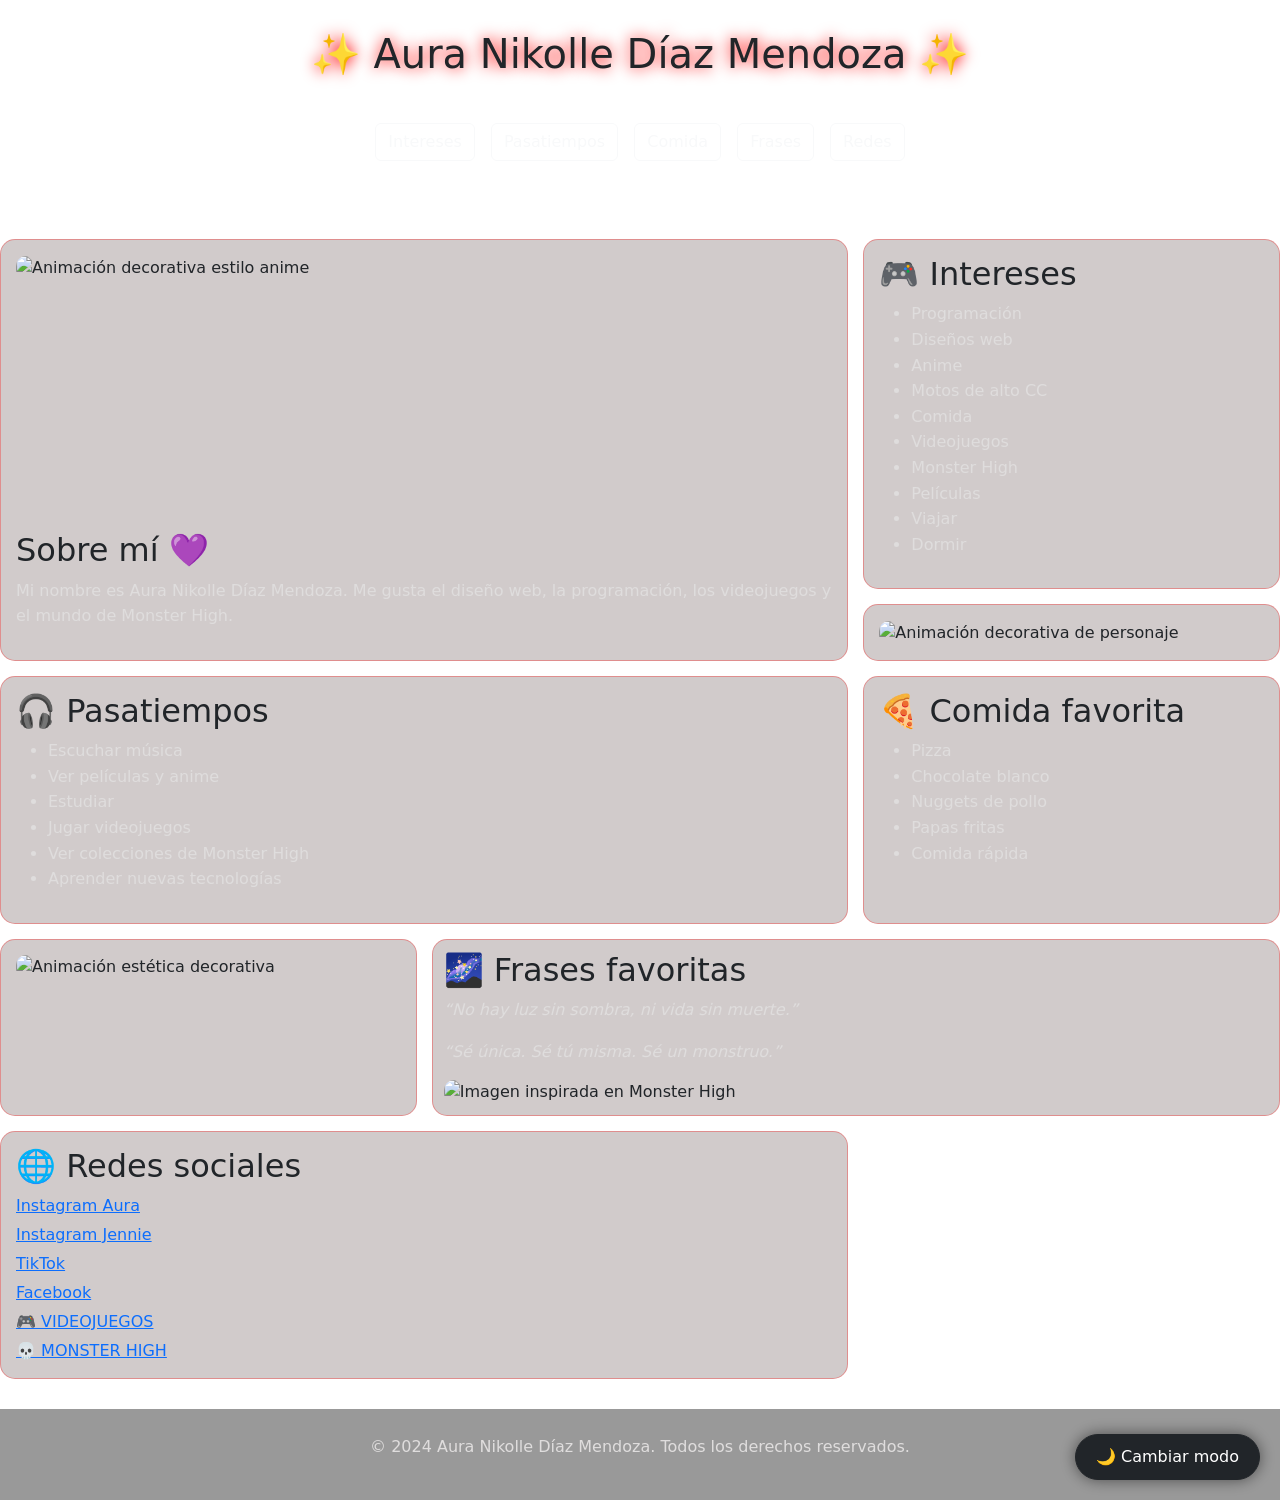
==== index.html @ 09f4bcb3 "Add files via upload" ====
<!DOCTYPE html>
<html lang="es">

<head>
    <meta charset="UTF-8">
    <meta name="viewport" content="width=device-width, initial-scale=1.0">
    <title>RUBYJANE</title>

    <link rel="stylesheet" href="hojastyle.css">
    <link href="https://cdn.jsdelivr.net/npm/bootstrap@5.3.7/dist/css/bootstrap.min.css" rel="stylesheet">
</head>

<body>

    <!-- FONDO -->
    <div class="fondo"></div>

    <!-- HEADER -->
    <header class="encabezado">
        <h1>✨ Aura Nikolle Díaz Mendoza ✨</h1>

        <!-- NAVEGACIÓN -->
        <nav>
            <nav class="d-flex justify-content-center flex-wrap gap-3">

            <a class="btn btn-outline-light" href="#intereses">
    Intereses
</a>

<a class="btn btn-outline-light" href="#pasatiempos">
    Pasatiempos
</a>

<a class="btn btn-outline-light" href="#comida">
    Comida
</a>

<a class="btn btn-outline-light" href="#frases">
    Frases
</a>

<a class="btn btn-outline-light" href="#redes">
    Redes 
</a>

            
        </nav>
    </header>

    <!-- CONTENIDO PRINCIPAL -->
    <main class="container mt-5"></main>

        <section class="album">

            <!-- PRESENTACIÓN -->
            <section class="bloque grande">

                <img src="https://media1.giphy.com/media/v1.Y2lkPTc5MGI3NjExNXUxYmFoaTZyajF5MXd4aGpyZXR3bWY3YmZxMGVrMWdsemh5dHF2dSZlcD12MV9pbnRlcm5hbF9naWZfYnlfaWQmY3Q9Zw/qThCfVLfenQpU0jGAy/giphy.gif"
                    alt="Animación decorativa estilo anime">

                <div class="texto">
                    <h2>Sobre mí 💜</h2>

                    <p>
                        Mi nombre es Aura Nikolle Díaz Mendoza.
                        Me gusta el diseño web, la programación,
                        los videojuegos y el mundo de Monster High.
                    </p>
                </div>

            </section>

            <!-- INTERESES -->
            <section class="bloque" id="intereses">

                <h2>🎮 Intereses</h2>

                <ul>
                    <li>Programación</li>
                    <li>Diseños web</li>
                    <li>Anime</li>
                    <li>Motos de alto CC</li>
                    <li>Comida</li>
                    <li>Videojuegos</li>
                    <li>Monster High</li>
                    <li>Películas</li>
                    <li>Viajar</li>
                    <li>Dormir</li>
                </ul>

            </section>

            <!-- IMAGEN -->
            <section class="bloque">

                <img src="https://media1.giphy.com/media/v1.Y2lkPTc5MGI3NjExdHk0OGUzcHRheG5rYTc1Z3p5cjByM294bmszMzJuMWg2bjdkMDdhOCZlcD12MV9pbnRlcm5hbF9naWZfYnlfaWQmY3Q9Zw/sThfmsbkdlH8DTZvnz/giphy.gif"
                    alt="Animación decorativa de personaje">

            </section>

            <!-- PASATIEMPOS -->
            <section class="bloque ancho" id="pasatiempos">

                <h2>🎧 Pasatiempos</h2>

                <ul>
                    <li>Escuchar música</li>
                    <li>Ver películas y anime</li>
                    <li>Estudiar</li>
                    <li>Jugar videojuegos</li>
                    <li>Ver colecciones de Monster High</li>
                    <li>Aprender nuevas tecnologías</li>
                </ul>

            </section>

            <!-- COMIDA -->
            <section class="bloque" id="comida">

                <h2>🍕 Comida favorita</h2>

                <ul>
                    <li>Pizza</li>
                    <li>Chocolate blanco</li>
                    <li>Nuggets de pollo</li>
                    <li>Papas fritas</li>
                    <li>Comida rápida</li>
                </ul>

            </section>

            <!-- IMAGEN -->
            <section class="bloque">

                <img src="https://media1.giphy.com/media/v1.Y2lkPTc5MGI3NjExd2x4bmx2dDRpbXczZzRicTdvaW8yd2lqZXNmb2N4d2ZpOTQyMDhqMCZlcD12MV9pbnRlcm5hbF9naWZfYnlfaWQmY3Q9Zw/OcPmiBirmlfzuXjeIo/giphy.gif"
                    alt="Animación estética decorativa">

            </section>

            <!-- FRASES -->
            <section class="bloque imagen-horizontal" id="frases">

                <h2>🌌 Frases favoritas</h2>

                <blockquote>
                    “No hay luz sin sombra, ni vida sin muerte.”
                </blockquote>

                <blockquote>
                    “Sé única. Sé tú misma. Sé un monstruo.”
                </blockquote>

                <img src="https://i.pinimg.com/1200x/f6/94/2b/f6942b6aa889c56c59e4c6f7d154dda9.jpg"
                    alt="Imagen inspirada en Monster High">

            </section>

            <!-- REDES -->
            <section class="bloque ancho" id="redes">

                <h2>🌐 Redes sociales</h2>

                <a href="https://www.instagram.com/au_rita006?igsh=cmRudTRwMTd6bnhn&utm_source=qr"
                    target="_blank"
                    rel="noopener noreferrer">

                    Instagram Aura

                </a>

                <a href="https://www.instagram.com/jennierubyjane?igsh=MW5zdmxsejlyd2MzZg=="
                    target="_blank"
                    rel="noopener noreferrer">

                    Instagram Jennie 

                </a>

                <a href="https://www.tiktok.com/@hwang_hj0?_r=1&_t=ZS-9573WCCHrjZ"
                    target="_blank"
                    rel="noopener noreferrer">

                    TikTok 

                </a>

                <a href="https://www.facebook.com/profile.php?id=61586110876507"
                    target="_blank"
                    rel="noopener noreferrer">

                    Facebook 

                </a>

                <a href="juegos.html">
                    🎮 VIDEOJUEGOS
                </a>

                <a href="monster.html">
                    💀 MONSTER HIGH
                </a>

            </section>

        </section>

    </main>

    <!-- FOOTER -->
    <footer class="footer">

        <p>
            &copy; 2024 Aura Nikolle Díaz Mendoza. Todos los derechos reservados.
        </p>

        <script src="script.js"></script>

<script src="https://cdn.jsdelivr.net/npm/bootstrap@5.3.7/dist/js/bootstrap.bundle.min.js"></script>

<button id="modoBtn" class="btn btn-dark boton-modo">
    🌙 Cambiar modo
</button>

    </footer>

</body>

</html>
---- hojastyle.css ----
*{
    margin: 0;
    padding: 0;
    box-sizing: border-box;
}

body{
    font-family: Arial, Helvetica, sans-serif;
    overflow-x: hidden;
    transition: 0.4s;
}

.fondo{
    position: fixed;
    width: 100%;
    height: 100%;
    background: url("https://media2.giphy.com/media/v1.Y2lkPTc5MGI3NjExN3E1eXN5d2U3cHBtbnB2ZDBjYXQ0eXYydWhzeDl0NG15d3NpNHpoayZlcD12MV9pbnRlcm5hbF9naWZfYnlfaWQmY3Q9Zw/IhjzIRlsoPqZJOx3Au/giphy.gif") no-repeat center center/cover;

    filter: brightness(0.3);

    z-index: -1;

    transition: 0.4s;
}

.encabezado{
    text-align: center;
    padding: 30px;
}

nav{
    margin-top: 20px;

    display: flex;
    justify-content: center;
    flex-wrap: wrap;
    gap: 10px;
}


.contenedor{
    width: 95%;
    max-width: 1200px;
    margin: auto;
    padding: 30px;

    backdrop-filter: blur(10px);
}


.album{
    display: grid;

    grid-template-columns: repeat(3, 1fr);

    grid-auto-rows: auto;

    gap: 15px;
}


.bloque{
    position: relative;

    background: rgba(178, 168, 168, 0.6);

    border: 1px solid rgba(255,0,0,0.3);

    border-radius: 15px;

    overflow: hidden;

    padding: 15px;

    transition: 0.4s;
}


.bloque:hover{
    transform: scale(1.03);

    box-shadow: 0 0 20px red;
}


.bloque img{
    width: 100%;

    height: 100%;

    object-fit: cover;

    border-radius: 10px;
}

.bloque.imagen-horizontal{
    grid-column: span 2;

    padding: 11px;
}

.bloque.imagen-horizontal img{
    width: 100%;

    height: auto;

    display: block;

    border-radius: 10px;

    margin-top: 10px;
}


.texto{
    position: absolute;

    bottom: 15px;

    left: 15px;
}


.grande{
    grid-column: span 2;

    grid-row: span 2;
}

.ancho{
    grid-column: span 2;
}

h1{
    font-size: 2.8em;

    color: #ff1a1a;

    text-shadow: 0 0 15px red;
}

h2{
    margin-bottom: 10px;

    color: #ff4d4d;
}

p,
li,
blockquote{
    color: #dfdddd;

    line-height: 1.6;
}


ul{
    padding-left: 20px;
}

a{
    display: block;

    color: #ff1a1a;

    text-decoration: none;

    margin-top: 5px;

    transition: 0.3s;
}

a:hover{
    color: rgb(29, 24, 24);

    text-shadow: 0 0 10px red;
}


blockquote{
    margin-bottom: 15px;

    font-style: italic;
}


.footer{
    text-align: center;

    padding: 25px;

    margin-top: 30px;

    background: rgba(0,0,0,0.4);

    backdrop-filter: blur(5px);
}


.boton-modo{
    position: fixed;

    bottom: 20px;

    right: 20px;

    z-index: 1000;

    border-radius: 50px !important;

    padding: 10px 20px !important;

    box-shadow: 0 0 15px rgba(0,0,0,0.5);
}

.modo-oscuro{
    background: #111;

    color: white;

    transition: 0.4s;
}


.modo-oscuro .encabezado{
    background: rgba(0,0,0,0.5);
}


.modo-oscuro .bloque{
    background: rgba(30,30,30,0.85);

    border: 1px solid rgba(255,255,255,0.1);

    color: white;

    box-shadow: 0 0 10px rgba(255,255,255,0.1);
}

.modo-oscuro .bloque:hover{
    box-shadow: 0 0 20px #ff4d4d;
}

.modo-oscuro h1{
    color: #ff8080;

    text-shadow: 0 0 15px #ff4d4d;
}

.modo-oscuro h2{
    color: #ff9d9d;
}

.modo-oscuro p,
.modo-oscuro li,
.modo-oscuro blockquote{
    color: #f1f1f1;
}

.modo-oscuro a{
    color: #ff9de6;
}

.modo-oscuro a:hover{
    color: white;

    text-shadow: 0 0 10px #ff4d4d;
}

.modo-oscuro .footer{
    background: rgba(0,0,0,0.8);

    color: white;
}

.modo-oscuro .fondo{
    filter: brightness(0.15);
}


@media(max-width: 900px){

    .album{
        grid-template-columns: repeat(2, 1fr);
    }

}

@media(max-width: 600px){

    .album{
        grid-template-columns: 1fr;
    }

    .grande,
    .ancho,
    .bloque.imagen-horizontal{
        grid-column: span 1;
    }

    h1{
        font-size: 2em;
    }

}
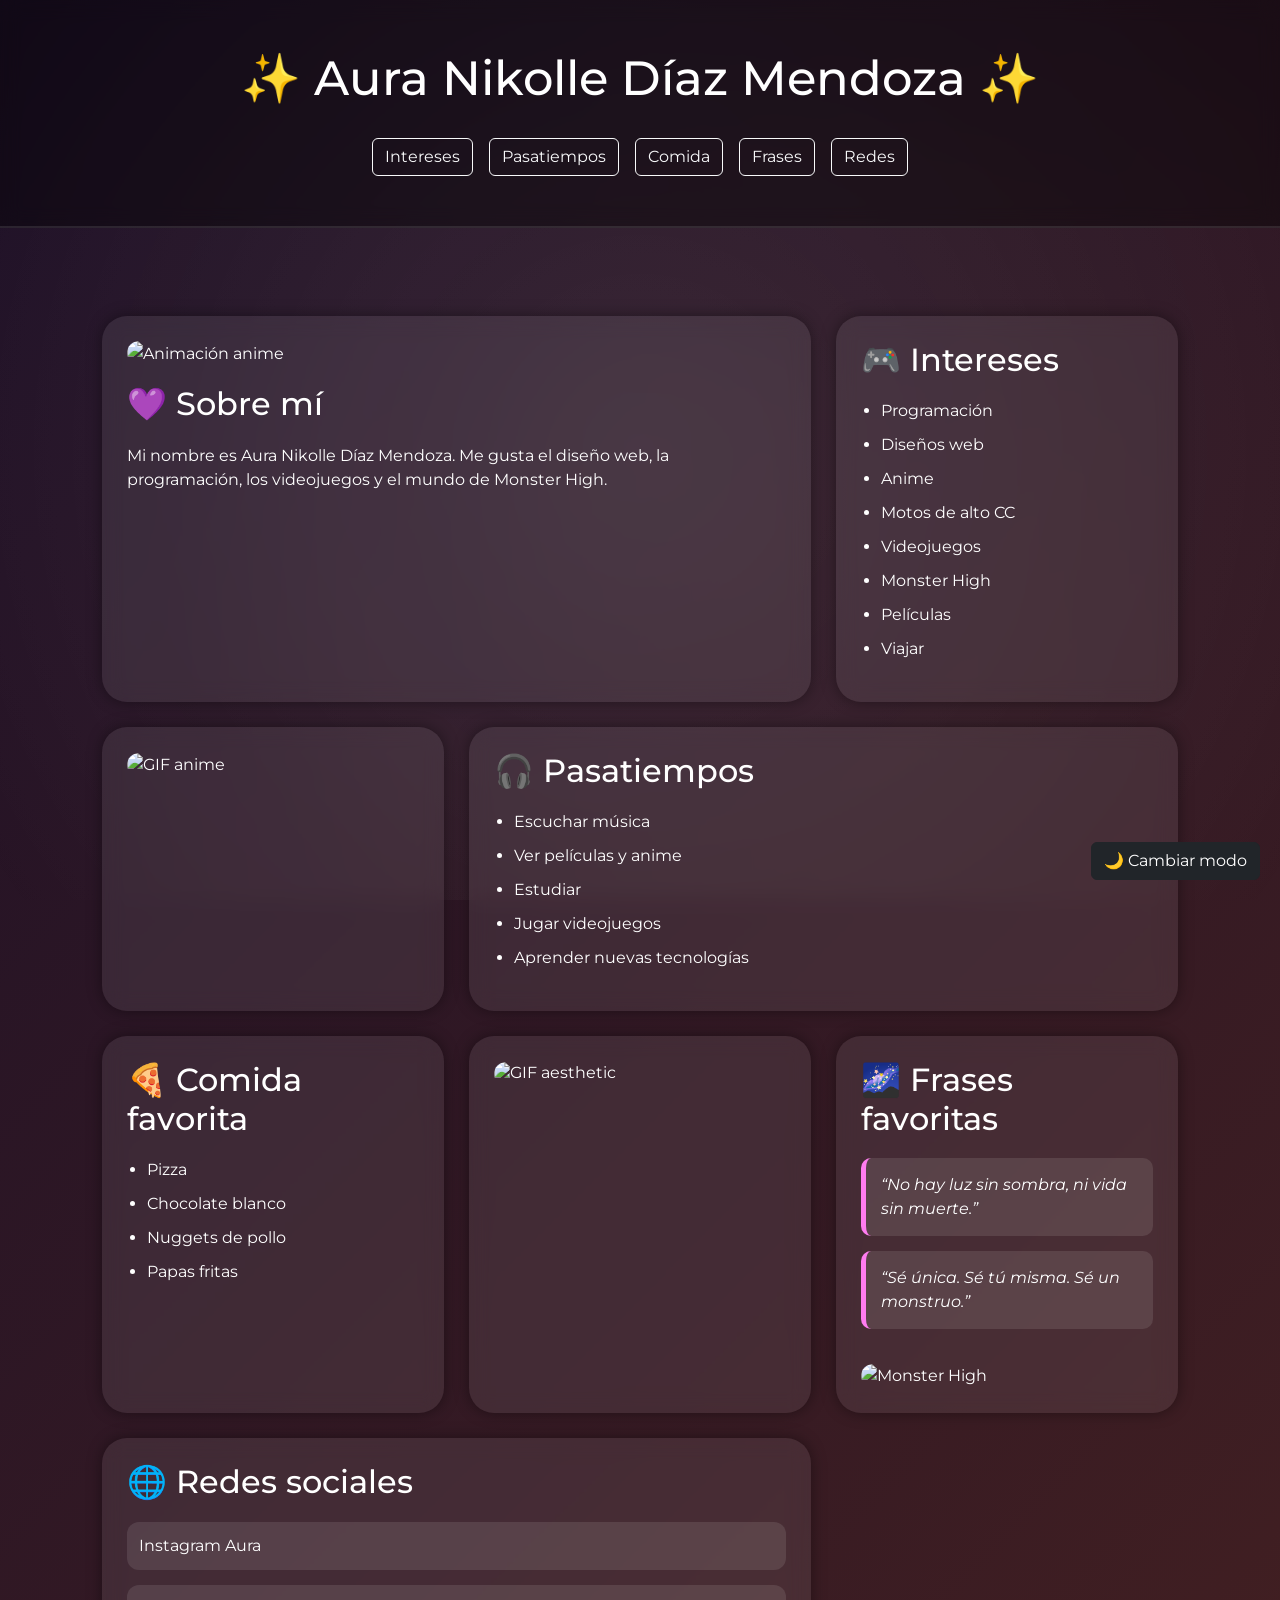
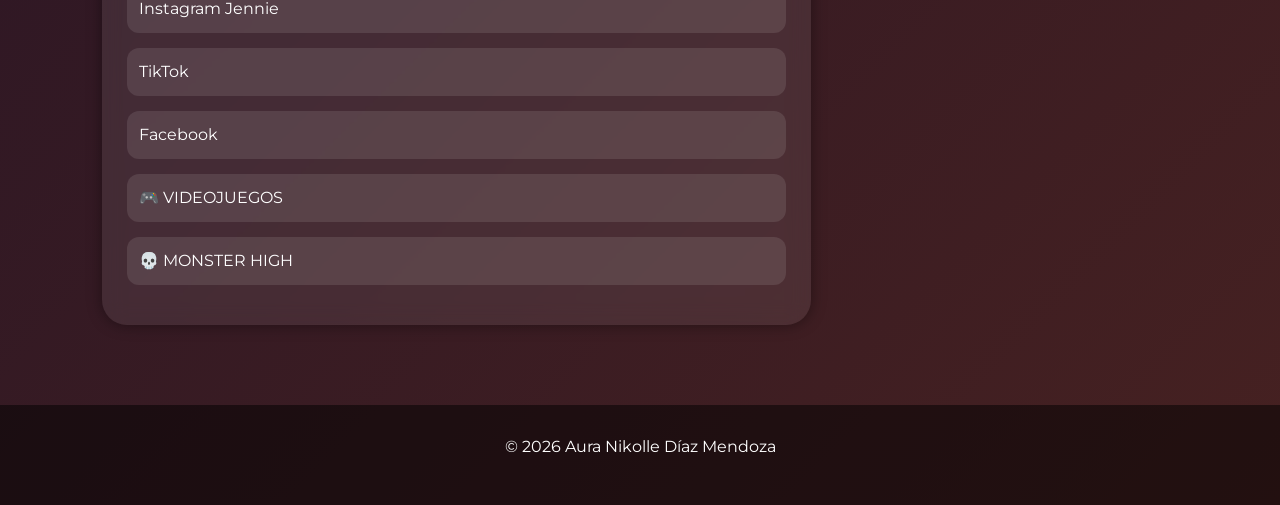
==== commit 5cdde18b: "Add files via upload" ====
--- a/index.html
+++ b/index.html
@@ -2,75 +2,234 @@
 <html lang="es">
 
 <head>
+
     <meta charset="UTF-8">
+
     <meta name="viewport" content="width=device-width, initial-scale=1.0">
+
     <title>RUBYJANE</title>
 
-    <link rel="stylesheet" href="hojastyle.css">
-    <link href="https://cdn.jsdelivr.net/npm/bootstrap@5.3.7/dist/css/bootstrap.min.css" rel="stylesheet">
+    <link href="https://cdn.jsdelivr.net/npm/bootstrap@5.3.7/dist/css/bootstrap.min.css"
+        rel="stylesheet">
+
+    <link href="https://fonts.googleapis.com/css2?family=Montserrat:wght@300;600&display=swap"
+        rel="stylesheet">
+
+    <style>
+
+        body {
+            margin: 0;
+            font-family: 'Montserrat', sans-serif;
+            background: linear-gradient(135deg, #1d1027, #462121);
+            color: white;
+            overflow-x: hidden;
+        }
+
+        .fondo {
+            position: fixed;
+            width: 100%;
+            height: 100%;
+            background: radial-gradient(circle, rgba(255,255,255,0.08), transparent);
+            z-index: -1;
+        }
+
+        .encabezado {
+            text-align: center;
+            padding: 50px 20px;
+            background: rgba(0,0,0,0.4);
+            backdrop-filter: blur(10px);
+            border-bottom: 2px solid rgba(255,255,255,0.1);
+        }
+
+        .encabezado h1 {
+            margin-bottom: 30px;
+            font-size: 3rem;
+        }
+
+        .album {
+            display: grid;
+            grid-template-columns: repeat(auto-fit, minmax(300px, 1fr));
+            gap: 25px;
+            padding: 40px 20px;
+        }
+
+        .bloque {
+            background: rgba(255,255,255,0.08);
+            padding: 25px;
+            border-radius: 25px;
+            backdrop-filter: blur(10px);
+            box-shadow: 0 0 15px rgba(0,0,0,0.4);
+            transition: 0.3s;
+        }
+
+        .bloque:hover {
+            transform: translateY(-5px);
+        }
+
+        .grande {
+            grid-column: span 2;
+        }
+
+        .ancho {
+            grid-column: span 2;
+        }
+
+        .imagen-horizontal img {
+            width: 100%;
+            margin-top: 20px;
+            border-radius: 20px;
+        }
+
+        .bloque img {
+            width: 100%;
+            border-radius: 20px;
+            object-fit: cover;
+        }
+
+        .texto {
+            margin-top: 20px;
+        }
+
+        h2 {
+            margin-bottom: 20px;
+        }
+
+        ul {
+            padding-left: 20px;
+        }
+
+        li {
+            margin-bottom: 10px;
+        }
+
+        blockquote {
+            background: rgba(255,255,255,0.1);
+            padding: 15px;
+            border-left: 5px solid #ff7cf0;
+            border-radius: 10px;
+            margin-bottom: 15px;
+            font-style: italic;
+        }
+
+        #redes a {
+            display: block;
+            margin-bottom: 15px;
+            text-decoration: none;
+            color: white;
+            background: rgba(255,255,255,0.1);
+            padding: 12px;
+            border-radius: 12px;
+            transition: 0.3s;
+        }
+
+        #redes a:hover {
+            background: #ff7cf0;
+            color: black;
+            transform: scale(1.03);
+        }
+
+        .footer {
+            text-align: center;
+            padding: 30px;
+            margin-top: 40px;
+            background: rgba(0,0,0,0.5);
+        }
+
+        .boton-modo {
+            position: fixed;
+            bottom: 20px;
+            right: 20px;
+            z-index: 1000;
+        }
+
+        .modo-claro {
+            background: #f4f4f4;
+            color: black;
+        }
+
+        .modo-claro .bloque {
+            background: rgba(255,255,255,0.8);
+            color: black;
+        }
+
+        .modo-claro #redes a {
+            color: black;
+        }
+
+        @media (max-width: 768px) {
+
+            .grande,
+            .ancho {
+                grid-column: span 1;
+            }
+
+            .encabezado h1 {
+                font-size: 2rem;
+            }
+
+        }
+
+    </style>
+
 </head>
 
 <body>
 
-    <!-- FONDO -->
     <div class="fondo"></div>
 
-    <!-- HEADER -->
     <header class="encabezado">
+
         <h1>✨ Aura Nikolle Díaz Mendoza ✨</h1>
 
-        <!-- NAVEGACIÓN -->
-        <nav>
-            <nav class="d-flex justify-content-center flex-wrap gap-3">
+        <nav class="d-flex justify-content-center flex-wrap gap-3">
 
             <a class="btn btn-outline-light" href="#intereses">
-    Intereses
-</a>
-
-<a class="btn btn-outline-light" href="#pasatiempos">
-    Pasatiempos
-</a>
-
-<a class="btn btn-outline-light" href="#comida">
-    Comida
-</a>
-
-<a class="btn btn-outline-light" href="#frases">
-    Frases
-</a>
-
-<a class="btn btn-outline-light" href="#redes">
-    Redes 
-</a>
-
-            
+                Intereses
+            </a>
+
+            <a class="btn btn-outline-light" href="#pasatiempos">
+                Pasatiempos
+            </a>
+
+            <a class="btn btn-outline-light" href="#comida">
+                Comida
+            </a>
+
+            <a class="btn btn-outline-light" href="#frases">
+                Frases
+            </a>
+
+            <a class="btn btn-outline-light" href="#redes">
+                Redes
+            </a>
+
         </nav>
+
     </header>
 
-    <!-- CONTENIDO PRINCIPAL -->
-    <main class="container mt-5"></main>
+    <main class="container mt-5">
 
         <section class="album">
 
-            <!-- PRESENTACIÓN -->
             <section class="bloque grande">
 
                 <img src="https://media1.giphy.com/media/v1.Y2lkPTc5MGI3NjExNXUxYmFoaTZyajF5MXd4aGpyZXR3bWY3YmZxMGVrMWdsemh5dHF2dSZlcD12MV9pbnRlcm5hbF9naWZfYnlfaWQmY3Q9Zw/qThCfVLfenQpU0jGAy/giphy.gif"
-                    alt="Animación decorativa estilo anime">
+                    alt="Animación anime">
 
                 <div class="texto">
-                    <h2>Sobre mí 💜</h2>
+
+                    <h2>💜 Sobre mí</h2>
 
                     <p>
                         Mi nombre es Aura Nikolle Díaz Mendoza.
                         Me gusta el diseño web, la programación,
                         los videojuegos y el mundo de Monster High.
                     </p>
+
                 </div>
 
             </section>
 
-            <!-- INTERESES -->
             <section class="bloque" id="intereses">
 
                 <h2>🎮 Intereses</h2>
@@ -80,25 +239,21 @@
                     <li>Diseños web</li>
                     <li>Anime</li>
                     <li>Motos de alto CC</li>
-                    <li>Comida</li>
                     <li>Videojuegos</li>
                     <li>Monster High</li>
                     <li>Películas</li>
                     <li>Viajar</li>
-                    <li>Dormir</li>
                 </ul>
 
             </section>
 
-            <!-- IMAGEN -->
             <section class="bloque">
 
                 <img src="https://media1.giphy.com/media/v1.Y2lkPTc5MGI3NjExdHk0OGUzcHRheG5rYTc1Z3p5cjByM294bmszMzJuMWg2bjdkMDdhOCZlcD12MV9pbnRlcm5hbF9naWZfYnlfaWQmY3Q9Zw/sThfmsbkdlH8DTZvnz/giphy.gif"
-                    alt="Animación decorativa de personaje">
-
-            </section>
-
-            <!-- PASATIEMPOS -->
+                    alt="GIF anime">
+
+            </section>
+
             <section class="bloque ancho" id="pasatiempos">
 
                 <h2>🎧 Pasatiempos</h2>
@@ -108,13 +263,11 @@
                     <li>Ver películas y anime</li>
                     <li>Estudiar</li>
                     <li>Jugar videojuegos</li>
-                    <li>Ver colecciones de Monster High</li>
                     <li>Aprender nuevas tecnologías</li>
                 </ul>
 
             </section>
 
-            <!-- COMIDA -->
             <section class="bloque" id="comida">
 
                 <h2>🍕 Comida favorita</h2>
@@ -124,20 +277,17 @@
                     <li>Chocolate blanco</li>
                     <li>Nuggets de pollo</li>
                     <li>Papas fritas</li>
-                    <li>Comida rápida</li>
                 </ul>
 
             </section>
 
-            <!-- IMAGEN -->
             <section class="bloque">
 
                 <img src="https://media1.giphy.com/media/v1.Y2lkPTc5MGI3NjExd2x4bmx2dDRpbXczZzRicTdvaW8yd2lqZXNmb2N4d2ZpOTQyMDhqMCZlcD12MV9pbnRlcm5hbF9naWZfYnlfaWQmY3Q9Zw/OcPmiBirmlfzuXjeIo/giphy.gif"
-                    alt="Animación estética decorativa">
-
-            </section>
-
-            <!-- FRASES -->
+                    alt="GIF aesthetic">
+
+            </section>
+
             <section class="bloque imagen-horizontal" id="frases">
 
                 <h2>🌌 Frases favoritas</h2>
@@ -151,45 +301,32 @@
                 </blockquote>
 
                 <img src="https://i.pinimg.com/1200x/f6/94/2b/f6942b6aa889c56c59e4c6f7d154dda9.jpg"
-                    alt="Imagen inspirada en Monster High">
-
-            </section>
-
-            <!-- REDES -->
+                    alt="Monster High">
+
+            </section>
+
             <section class="bloque ancho" id="redes">
 
                 <h2>🌐 Redes sociales</h2>
 
                 <a href="https://www.instagram.com/au_rita006?igsh=cmRudTRwMTd6bnhn&utm_source=qr"
-                    target="_blank"
-                    rel="noopener noreferrer">
-
+                    target="_blank">
                     Instagram Aura
-
                 </a>
 
                 <a href="https://www.instagram.com/jennierubyjane?igsh=MW5zdmxsejlyd2MzZg=="
-                    target="_blank"
-                    rel="noopener noreferrer">
-
-                    Instagram Jennie 
-
+                    target="_blank">
+                    Instagram Jennie
                 </a>
 
                 <a href="https://www.tiktok.com/@hwang_hj0?_r=1&_t=ZS-9573WCCHrjZ"
-                    target="_blank"
-                    rel="noopener noreferrer">
-
-                    TikTok 
-
+                    target="_blank">
+                    TikTok
                 </a>
 
                 <a href="https://www.facebook.com/profile.php?id=61586110876507"
-                    target="_blank"
-                    rel="noopener noreferrer">
-
-                    Facebook 
-
+                    target="_blank">
+                    Facebook
                 </a>
 
                 <a href="juegos.html">
@@ -206,23 +343,36 @@
 
     </main>
 
-    <!-- FOOTER -->
+    <button id="modoBtn" class="btn btn-dark boton-modo">
+        🌙 Cambiar modo
+    </button>
+
     <footer class="footer">
 
         <p>
-            &copy; 2024 Aura Nikolle Díaz Mendoza. Todos los derechos reservados.
+            © 2026 Aura Nikolle Díaz Mendoza
         </p>
 
-        <script src="script.js"></script>
-
-<script src="https://cdn.jsdelivr.net/npm/bootstrap@5.3.7/dist/js/bootstrap.bundle.min.js"></script>
-
-<button id="modoBtn" class="btn btn-dark boton-modo">
-    🌙 Cambiar modo
-</button>
-
     </footer>
 
+    <script src="https://cdn.jsdelivr.net/npm/bootstrap@5.3.7/dist/js/bootstrap.bundle.min.js"></script>
+
+    <script>
+
+        alert("Bienvenido a RUBYJANE ✨");
+
+        const boton = document.getElementById("modoBtn");
+
+        boton.addEventListener("click", () => {
+
+            document.body.classList.toggle("modo-claro");
+
+        });
+
+        console.log("Página cargada correctamente");
+
+    </script>
+
 </body>
 
 </html>
